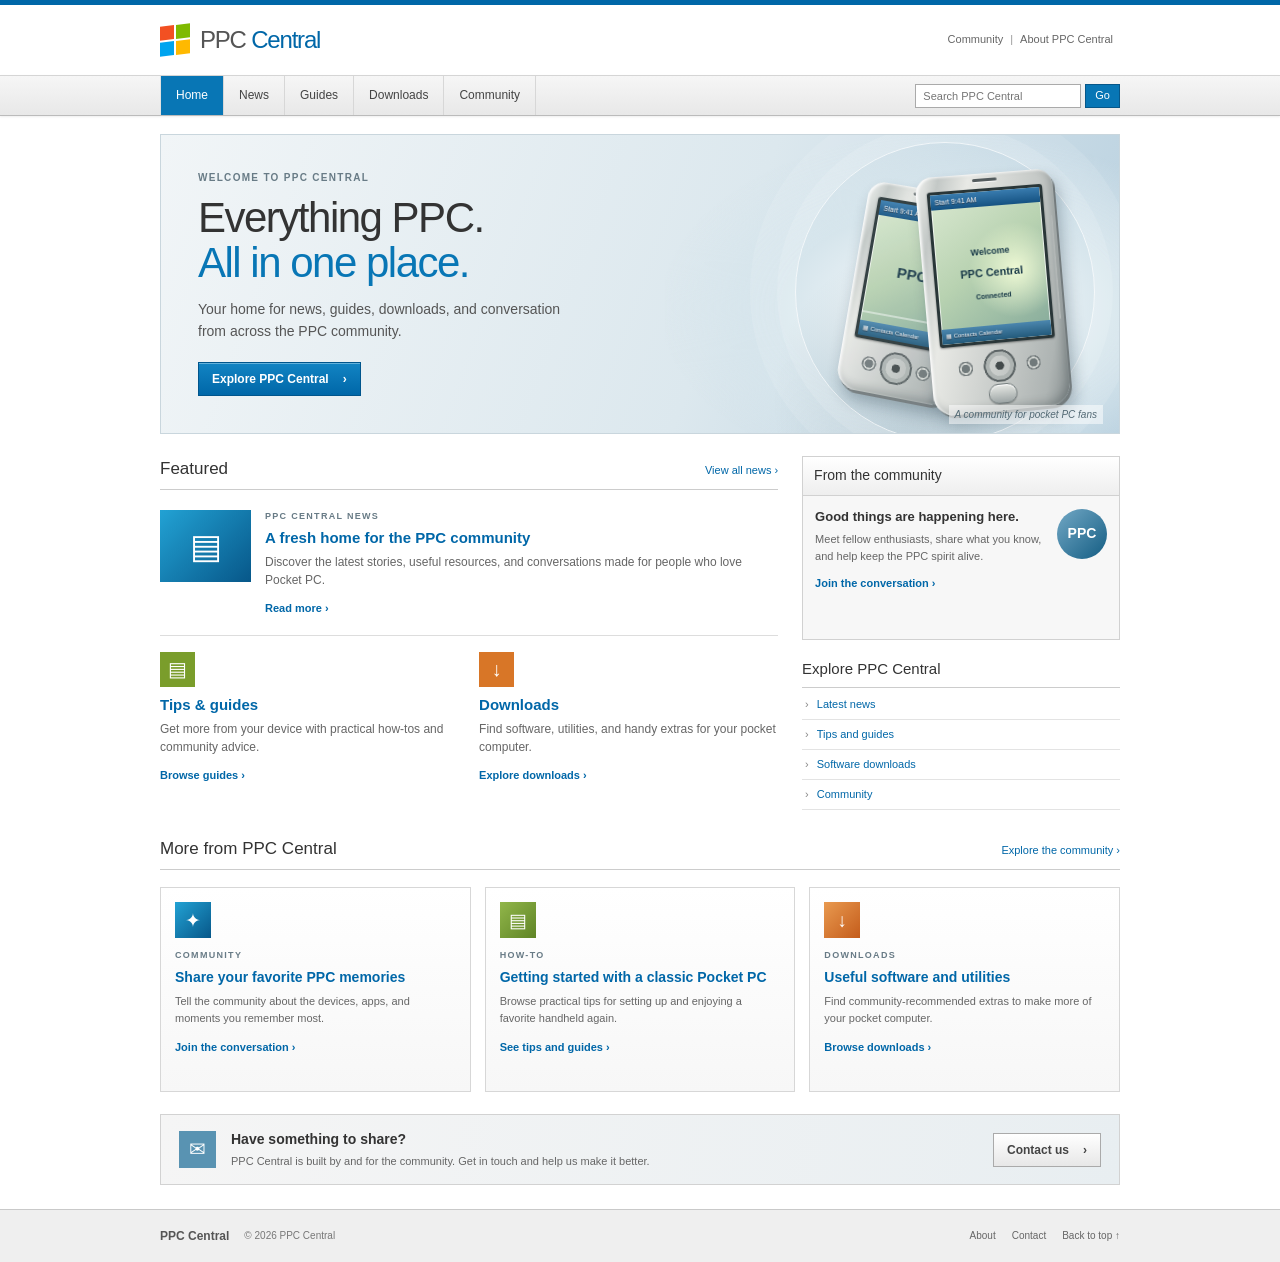
==== index.html @ 2edea398 "Add a dedicated PPC Central news page" ====
<!doctype html>
<html lang="en">
<head>
  <meta charset="utf-8">
  <meta name="viewport" content="width=device-width, initial-scale=1">
  <meta name="description" content="PPC Central — a classic web experience for the PPC community.">
  <title>PPC Central</title>
  <link rel="stylesheet" href="styles.css">
  <link rel="stylesheet" href="pocket-pc-details.css">
  <link rel="stylesheet" href="news-icon.css">
</head>
<body>
  <a class="skip-link" href="#main">Skip to content</a>
  <header class="site-header">
    <div class="utility wrap">
      <a class="brand" href="#" aria-label="PPC Central home"><span class="brand-mark" aria-hidden="true"><i></i><i></i><i></i><i></i></span><span class="brand-name">PPC <b>Central</b></span></a>
      <div class="utility-links"><a href="#community">Community</a><span>|</span><a href="#about">About PPC Central</a></div>
    </div>
    <div class="nav-band">
      <nav class="main-nav wrap" aria-label="Main navigation">
        <a class="nav-home" href="#main" aria-current="page">Home</a>
        <a href="news.html">News</a>
        <a href="#guides">Guides</a>
        <a href="#downloads">Downloads</a>
        <a href="#community">Community</a>
        <form class="search" role="search" action="#">
          <label class="visually-hidden" for="site-search">Search PPC Central</label>
          <input id="site-search" type="search" placeholder="Search PPC Central">
          <button type="submit" aria-label="Search">Go</button>
        </form>
      </nav>
    </div>
  </header>

  <main id="main" class="wrap">
    <section class="hero" aria-labelledby="hero-title">
      <div class="hero-copy">
        <p class="eyebrow">WELCOME TO PPC CENTRAL</p>
        <h1 id="hero-title">Everything PPC.<br><span>All in one place.</span></h1>
        <p class="hero-intro">Your home for news, guides, downloads, and conversation from across the PPC community.</p>
        <a class="button button-blue" href="#guides">Explore PPC Central <span aria-hidden="true">›</span></a>
      </div>
      <div class="hero-art" aria-label="Illustration of classic Pocket PC handhelds" role="img">
        <div class="sun-glow"></div><div class="device device-back"><div class="device-screen">PPC</div><div class="device-keys"></div></div><div class="device device-front"><div class="device-screen screen-front"><span>Welcome</span><b>PPC Central</b><small>Connected</small></div><div class="device-button"></div><div class="device-keys"></div></div>
        <span class="art-caption">A community for pocket PC fans</span>
      </div>
    </section>

    <div class="content-grid">
      <section class="primary-column" aria-label="Featured content">
        <div class="section-heading"><h2>Featured</h2><a href="news.html">View all news <span aria-hidden="true">›</span></a></div>
        <article class="feature-card" id="news">
          <div class="feature-icon icon-blue" aria-hidden="true"><span>✦</span></div>
          <div><p class="card-kicker">PPC CENTRAL NEWS</p><h3><a href="news.html">A fresh home for the PPC community</a></h3><p>Discover the latest stories, useful resources, and conversations made for people who love Pocket PC.</p><a class="text-link" href="news.html">Read more <span aria-hidden="true">›</span></a></div>
        </article>
        <div class="tile-row">
          <article class="small-card" id="guides"><div class="tile-icon tile-green" aria-hidden="true">▤</div><h3><a href="#guides">Tips &amp; guides</a></h3><p>Get more from your device with practical how-tos and community advice.</p><a class="text-link" href="#guides">Browse guides ›</a></article>
          <article class="small-card" id="downloads"><div class="tile-icon tile-orange" aria-hidden="true">↓</div><h3><a href="#downloads">Downloads</a></h3><p>Find software, utilities, and handy extras for your pocket computer.</p><a class="text-link" href="#downloads">Explore downloads ›</a></article>
        </div>
      </section>

      <aside class="side-column" aria-label="Community highlights">
        <section class="side-panel" id="community"><h2>From the community</h2><div class="side-panel-body"><div class="community-badge" aria-hidden="true">PPC</div><h3>Good things are happening here.</h3><p>Meet fellow enthusiasts, share what you know, and help keep the PPC spirit alive.</p><a class="text-link" href="#community">Join the conversation ›</a></div></section>
        <section class="quick-links"><h2>Explore PPC Central</h2><ul><li><a href="news.html">Latest news</a></li><li><a href="#guides">Tips and guides</a></li><li><a href="#downloads">Software downloads</a></li><li><a href="#community">Community</a></li></ul></section>
      </aside>
    </div>

    <section class="latest-section" aria-labelledby="latest-title">
      <div class="section-heading"><h2 id="latest-title">More from PPC Central</h2><a href="#community">Explore the community <span aria-hidden="true">›</span></a></div>
      <div class="latest-grid">
        <article class="latest-card"><div class="latest-icon latest-blue" aria-hidden="true">✦</div><p class="card-kicker">COMMUNITY</p><h3><a href="#community">Share your favorite PPC memories</a></h3><p>Tell the community about the devices, apps, and moments you remember most.</p><a class="text-link" href="#community">Join the conversation ›</a></article>
        <article class="latest-card"><div class="latest-icon latest-green" aria-hidden="true">▤</div><p class="card-kicker">HOW-TO</p><h3><a href="#guides">Getting started with a classic Pocket PC</a></h3><p>Browse practical tips for setting up and enjoying a favorite handheld again.</p><a class="text-link" href="#guides">See tips and guides ›</a></article>
        <article class="latest-card"><div class="latest-icon latest-orange" aria-hidden="true">↓</div><p class="card-kicker">DOWNLOADS</p><h3><a href="#downloads">Useful software and utilities</a></h3><p>Find community-recommended extras to make more of your pocket computer.</p><a class="text-link" href="#downloads">Browse downloads ›</a></article>
      </div>
    </section>

    <section class="bottom-callout" id="about"><div class="callout-symbol" aria-hidden="true">✉</div><div><h2>Have something to share?</h2><p>PPC Central is built by and for the community. Get in touch and help us make it better.</p></div><a class="button button-light" href="mailto:hello@ppccentral.com">Contact us <span aria-hidden="true">›</span></a></section>
  </main>

  <footer class="site-footer"><div class="footer-inner wrap"><a class="footer-brand" href="#main">PPC Central</a><span>© 2026 PPC Central</span><nav aria-label="Footer"><a href="#about">About</a><a href="mailto:hello@ppccentral.com">Contact</a><a href="#main">Back to top ↑</a></nav></div></footer>
</body>
</html>
---- styles.css ----
/* PPC Central — a responsive, late-2000s-inspired homepage. */
:root {
  color-scheme: light;
  --ink: #333;
  --muted: #666;
  --blue: #0067a8;
  --deep-blue: #075789;
  --line: #d7d7d7;
  --page-width: 960px;
  font-family: Arial, Helvetica, sans-serif;
}
* { box-sizing: border-box; }
html { scroll-behavior: smooth; }
body { margin: 0; color: var(--ink); background: #fff; font-size: 13px; line-height: 1.55; }
a { color: #0067a8; text-decoration: none; }
a:hover { color: #00436f; text-decoration: underline; }
.wrap { width: min(var(--page-width), calc(100% - 36px)); margin-inline: auto; }
.visually-hidden, .skip-link:not(:focus) { position: absolute; width: 1px; height: 1px; padding: 0; margin: -1px; overflow: hidden; clip: rect(0,0,0,0); white-space: nowrap; border: 0; }
.skip-link:focus { position: fixed; z-index: 20; top: 8px; left: 8px; padding: 8px 12px; background: #fff; }
.site-header { border-top: 5px solid #0067a8; background: #fff; }
.utility { height: 70px; display: flex; align-items: center; justify-content: space-between; }
.brand { display: inline-flex; gap: 10px; align-items: center; color: #555; }
.brand:hover { text-decoration: none; }
.brand-name { font-size: 24px; letter-spacing: -1.2px; }
.brand-name b { color: #0067a8; font-weight: 400; }
.brand-mark { width: 30px; height: 30px; display: grid; grid-template-columns: repeat(2, 1fr); gap: 2px; transform: skewY(-7deg); }
.brand-mark i:nth-child(1) { background: #f25022; }.brand-mark i:nth-child(2) { background: #7fba00; }.brand-mark i:nth-child(3) { background: #00a4ef; }.brand-mark i:nth-child(4) { background: #ffb900; }
.utility-links { color: #999; font-size: 11px; }.utility-links a { color: #666; margin: 0 7px; }
.nav-band { background: linear-gradient(#f6f6f6, #e8e8e8); border-top: 1px solid #d5d5d5; border-bottom: 1px solid #bbb; box-shadow: 0 1px 2px #eee; }
.main-nav { min-height: 39px; display: flex; align-items: stretch; }
.main-nav > a { display: flex; align-items: center; padding: 0 15px; color: #444; border-right: 1px solid #d7d7d7; font-size: 12px; }
.main-nav > a:first-child { border-left: 1px solid #e1e1e1; }.main-nav > a:hover, .main-nav > .nav-home { color: #fff; background: #0876b5; text-decoration: none; }
.search { display: flex; align-items: center; gap: 4px; margin-left: auto; padding-left: 10px; }
.search input { width: 166px; height: 24px; border: 1px solid #aaa; padding: 3px 7px; font: inherit; font-size: 11px; background: #fff; }
.search button { height: 24px; padding: 0 9px; color: white; border: 1px solid #075789; background: #0876b5; font: inherit; font-size: 11px; cursor: pointer; }
.hero { min-height: 300px; margin-top: 18px; position: relative; overflow: hidden; display: grid; grid-template-columns: 1fr 0.9fr; background: linear-gradient(110deg, #f1f5f7, #dce8ee 58%, #b8d0df); border: 1px solid #c9d6dd; }
.hero-copy { z-index: 1; align-self: center; padding: 29px 0 31px 37px; max-width: 490px; }
.eyebrow, .card-kicker { color: #687b86; font-size: 10px; font-weight: bold; letter-spacing: 1.3px; margin: 0 0 9px; }
.hero h1 { margin: 0; color: #333; font-size: clamp(29px, 4vw, 42px); line-height: 1.08; letter-spacing: -1.5px; font-weight: 400; }
.hero h1 span { color: #0876b5; }
.hero-intro { max-width: 375px; margin: 14px 0 19px; color: #555; font-size: 14px; }
.button { min-height: 34px; display: inline-flex; align-items: center; justify-content: center; gap: 14px; padding: 0 13px; font-size: 12px; font-weight: bold; }
.button:hover { text-decoration: none; }.button-blue { color: white; border: 1px solid #00558c; background: linear-gradient(#1284c3, #0067a8); box-shadow: inset 0 1px #63b2db; }.button-blue:hover { color: white; background: #005b94; }
.hero-art { position: relative; min-height: 298px; overflow: hidden; background: radial-gradient(ellipse at 63% 58%, #f8fbfc 0, #d6e5ec 38%, transparent 69%); }
.sun-glow { position: absolute; width: 300px; height: 300px; right: 24px; top: 7px; border: 1px solid rgba(255,255,255,.7); border-radius: 50%; box-shadow: 0 0 0 18px rgba(255,255,255,.12), 0 0 0 45px rgba(255,255,255,.1); }
.device { position: absolute; border: 5px solid #555e62; border-radius: 17px; background: linear-gradient(120deg, #d4d7d5, #858e90); box-shadow: 7px 12px 19px rgba(32,54,67,.3), inset 1px 1px 2px #fff; }
.device-back { width: 115px; height: 205px; top: 55px; left: 42%; transform: rotate(12deg); opacity: .8; }
.device-front { width: 137px; height: 235px; top: 39px; left: 57%; transform: rotate(-8deg); }
.device-screen { position: absolute; top: 14px; left: 12px; right: 12px; height: 125px; display: grid; place-items: center; color: #fff; background: linear-gradient(145deg, #7d9a9f, #385c66); border: 4px solid #343b3c; font-size: 25px; font-weight: bold; text-shadow: 1px 2px #333; }
.screen-front { height: 145px; align-content: center; gap: 4px; color: #173847; background: linear-gradient(150deg, #e7f2eb, #9fbda8); text-shadow: none; font-size: 11px; }.screen-front b { font-size: 13px; }.screen-front small { margin-top: 13px; font-size: 9px; }
.device-keys { position: absolute; top: 151px; left: 14px; right: 14px; height: 29px; border-radius: 3px; background: repeating-linear-gradient(90deg, #555 0 13px, #aaa 13px 15px); }
.device-front .device-keys { top: 169px; }.device-button { position: absolute; bottom: 8px; left: 50%; width: 18px; height: 11px; margin-left: -9px; border-radius: 50%; background: #667072; border: 1px solid #404749; }
.art-caption { position: absolute; right: 20px; bottom: 11px; color: #60737b; font-size: 10px; font-style: italic; }
.content-grid { display: grid; grid-template-columns: minmax(0, 1.75fr) minmax(230px, .9fr); gap: 24px; padding: 22px 0 24px; }
.section-heading { display: flex; align-items: baseline; justify-content: space-between; border-bottom: 1px solid #ccc; margin-bottom: 3px; }
.section-heading h2, .side-panel h2, .quick-links h2 { margin: 0; padding: 0 0 7px; font-size: 17px; font-weight: 400; color: #333; }.section-heading > a { font-size: 11px; }
.feature-card { display: grid; grid-template-columns: 91px 1fr; gap: 14px; padding: 17px 0; border-bottom: 1px solid #ddd; }
.feature-icon { height: 72px; display: grid; place-items: center; font-size: 34px; color: white; }.icon-blue { background: linear-gradient(135deg, #22a2d4, #075789); }
.feature-card h3, .small-card h3, .side-panel h3 { margin: 0 0 5px; font-size: 15px; line-height: 1.3; }.feature-card p:not(.card-kicker), .small-card p, .side-panel p { margin: 5px 0 8px; color: #666; font-size: 12px; }.feature-card .card-kicker { margin-bottom: 4px; font-size: 9px; }.text-link { font-size: 11px; font-weight: bold; }
.tile-row { display: grid; grid-template-columns: 1fr 1fr; gap: 20px; padding-top: 16px; }
.small-card { min-height: 150px; }.tile-icon { width: 35px; height: 35px; margin-bottom: 8px; display: grid; place-items: center; color: #fff; font-size: 20px; }.tile-green { background: #7a9d2b; }.tile-orange { background: #d87627; }
.side-panel { border: 1px solid #d1d1d1; background: #f7f7f7; }.side-panel h2 { padding: 8px 11px; border-bottom: 1px solid #d1d1d1; background: linear-gradient(#fff, #eee); font-size: 14px; }.side-panel-body { min-height: 143px; padding: 13px 12px 14px; }.community-badge { float: right; width: 50px; height: 50px; display: grid; place-items: center; margin: 0 0 8px 10px; color: white; background: linear-gradient(135deg, #72a8c5, #145d83); font-size: 14px; font-weight: bold; border-radius: 50%; }.side-panel h3 { font-size: 13px; }.side-panel p { font-size: 11px; }
.quick-links { margin-top: 17px; }.quick-links h2 { border-bottom: 1px solid #ccc; font-size: 15px; }.quick-links ul { list-style: none; margin: 0; padding: 2px 0; }.quick-links li { border-bottom: 1px solid #e3e3e3; }.quick-links a { display: block; padding: 6px 3px; font-size: 11px; }.quick-links li a::before { content: "›"; margin-right: 8px; color: #888; }
.latest-section { margin: 0 0 22px; }
.latest-grid { display: grid; grid-template-columns: repeat(3, minmax(0, 1fr)); gap: 14px; padding-top: 14px; }
.latest-card { min-height: 205px; padding: 14px; border: 1px solid #d7d7d7; background: linear-gradient(#fff, #f7f7f7); }
.latest-icon { width: 36px; height: 36px; display: grid; place-items: center; margin-bottom: 11px; color: #fff; font-size: 19px; }
.latest-blue { background: linear-gradient(135deg, #22a2d4, #075789); }
.latest-green { background: linear-gradient(135deg, #91b64a, #5f8426); }
.latest-orange { background: linear-gradient(135deg, #e99a50, #c45c1b); }
.latest-card .card-kicker { margin-bottom: 5px; font-size: 9px; }
.latest-card h3 { margin: 0 0 6px; font-size: 14px; line-height: 1.35; }
.latest-card p:not(.card-kicker) { margin: 0 0 10px; color: #666; font-size: 11px; }
.bottom-callout { display: flex; align-items: center; gap: 15px; padding: 14px 18px; margin-bottom: 24px; border: 1px solid #d2d2d2; background: linear-gradient(100deg, #f5f5f5, #e8eef1); }.callout-symbol { width: 37px; height: 37px; display: grid; place-items: center; flex: 0 0 auto; color: white; background: #5993b2; font-size: 20px; }.bottom-callout h2 { margin: 0 0 2px; font-size: 14px; }.bottom-callout p { margin: 0; color: #666; font-size: 11px; }.button-light { margin-left: auto; flex: 0 0 auto; color: #444; border: 1px solid #aaa; background: linear-gradient(#fff, #e7e7e7); }.button-light:hover { color: #222; background: #fff; }
.site-footer { border-top: 1px solid #c9c9c9; background: #efefef; color: #777; font-size: 10px; }.footer-inner { min-height: 52px; display: flex; align-items: center; gap: 15px; }.footer-brand { color: #555; font-size: 12px; font-weight: bold; }.footer-inner nav { display: flex; gap: 16px; margin-left: auto; }.footer-inner nav a { color: #666; }
@media (max-width: 700px) {
  .utility { height: 60px; }.main-nav { flex-wrap: wrap; }.main-nav > a { min-height: 39px; padding-inline: 12px; }.search { min-height: 39px; flex: 1 1 100%; padding: 5px 0; border-top: 1px solid #ddd; }.search input { flex: 1; width: auto; }
  .hero { grid-template-columns: 1fr; }.hero-copy { padding: 28px 25px 22px; }.hero-art { min-height: 185px; }.device-back { top: 1px; left: 38%; transform: scale(.78) rotate(12deg); transform-origin: top left; }.device-front { top: -5px; left: 57%; transform: scale(.78) rotate(-8deg); transform-origin: top left; }.sun-glow { top: -70px; }
  .content-grid { grid-template-columns: 1fr; gap: 20px; }.side-column { display: grid; grid-template-columns: 1fr 1fr; gap: 18px; align-items: start; }.quick-links { margin-top: 0; }
  .latest-grid { grid-template-columns: 1fr 1fr; }
}
@media (max-width: 480px) {
  .wrap { width: min(100% - 24px, var(--page-width)); }.utility-links { display: none; }.main-nav > a { flex: 1; justify-content: center; padding-inline: 5px; font-size: 11px; }.hero { margin-top: 12px; }.hero h1 { font-size: 34px; }.tile-row, .side-column, .latest-grid { grid-template-columns: 1fr; }.small-card { min-height: 0; padding-bottom: 12px; border-bottom: 1px solid #ddd; }.bottom-callout { align-items: flex-start; flex-wrap: wrap; }.bottom-callout > div:nth-child(2) { flex: 1; }.button-light { margin-left: 52px; }.footer-inner { padding: 12px 0; flex-wrap: wrap; }.footer-inner nav { width: 100%; margin-left: 0; }
}
@media (prefers-reduced-motion: reduce) { html { scroll-behavior: auto; } }
<link rel="stylesheet" href="news-icon.css">
---- pocket-pc-details.css ----
/* Additional Pocket PC hardware details for the hero illustration. */
.hero-art {
  perspective: 900px;
  background:
    radial-gradient(ellipse at 58% 88%, rgba(80, 105, 117, .2), transparent 42%),
    radial-gradient(ellipse at 63% 58%, #fbfdfe 0, #d6e5ec 42%, transparent 72%);
}

/* Give the devices the rounded, molded shells of early PDA hardware. */
.device {
  border: 0;
  border-radius: 17px 17px 21px 21px;
  background: linear-gradient(105deg, #f3f4f1 0%, #c3c8c6 12%, #e8e9e5 27%, #aeb4b3 86%, #858d8e 100%);
  box-shadow:
    2px 3px 0 #737b7d,
    5px 10px 15px rgba(32, 54, 67, .32),
    inset 2px 1px 3px rgba(255,255,255,.95),
    inset -3px -4px 8px rgba(51,60,63,.28);
  transform-style: preserve-3d;
}

/* Top speaker slot and side stylus channel. */
.device::before {
  content: "";
  position: absolute;
  z-index: 3;
  top: 5px;
  left: 50%;
  width: 25px;
  height: 3px;
  transform: translateX(-50%);
  border-radius: 4px;
  background: #535b5d;
  box-shadow: 0 1px 1px rgba(255,255,255,.8);
}
.device::after {
  content: "";
  position: absolute;
  z-index: 3;
  top: 47px;
  right: 3px;
  width: 2px;
  height: 105px;
  border-radius: 2px;
  background: linear-gradient(90deg, #727a7b, #eef0ed, #777f80);
}

.device-back {
  width: 116px;
  height: 211px;
  top: 53px;
  left: 41%;
  transform: rotateY(-7deg) rotate(10deg);
  opacity: .94;
}

.device-front {
  width: 139px;
  height: 238px;
  top: 38px;
  left: 57%;
  transform: rotateY(5deg) rotate(-5deg);
}

.device-screen {
  top: 15px;
  left: 11px;
  right: 11px;
  height: 143px;
  overflow: hidden;
  display: flex;
  flex-direction: column;
  align-items: center;
  justify-content: center;
  gap: 5px;
  border: 3px solid #293638;
  border-radius: 3px;
  color: #173847;
  background:
    linear-gradient(180deg, transparent 0 82%, rgba(255,255,255,.45) 82% 83%, transparent 83%),
    linear-gradient(145deg, #d9e8d0 0%, #b8d2b1 46%, #84a99a 100%);
  box-shadow: inset 0 0 0 1px rgba(255,255,255,.7), 0 1px 2px rgba(0,0,0,.4);
  text-shadow: none;
  font-size: 15px;
}

/* Windows Mobile-era status and task bars give the screens a recognizable UI. */
.device-screen::before {
  content: "Start     9:41 AM";
  position: absolute;
  z-index: 1;
  top: 0;
  left: 0;
  right: 0;
  height: 15px;
  padding: 0 4px;
  color: #fff;
  background: linear-gradient(#397caf, #155282);
  font: 7px/15px Arial, sans-serif;
  text-align: left;
  text-shadow: 0 1px #234;
}
.device-screen::after {
  content: "▦   Contacts   Calendar";
  position: absolute;
  z-index: 1;
  left: 0;
  right: 0;
  bottom: 0;
  height: 15px;
  padding-left: 4px;
  color: #fff;
  background: linear-gradient(#4b86ae, #235a7b);
  font: 6px/15px Arial, sans-serif;
  text-align: left;
  text-shadow: 0 1px #234;
}

.screen-front {
  height: 155px;
  padding-top: 16px;
  font-size: 9px;
  background:
    radial-gradient(ellipse at 72% 54%, rgba(246,255,217,.9), transparent 42%),
    linear-gradient(145deg, #d9e8d0 0%, #b8d2b1 46%, #84a99a 100%);
}
.screen-front b { font-size: 11px; }
.screen-front small { margin-top: 5px; font-size: 7px; }

/* A circular navigation pad and four physical shortcut buttons replace the fake keyboard. */
.device-keys {
  top: 163px;
  left: 12px;
  right: 12px;
  height: 38px;
  border-radius: 0;
  background:
    radial-gradient(circle at 50% 50%, #434a4b 0 4px, transparent 4.5px),
    radial-gradient(circle at 50% 50%, transparent 0 10px, #aeb4b2 10.5px 14px, #5c6465 14.5px 16px, transparent 16.5px),
    radial-gradient(circle at 20% 50%, #717a7b 0 4px, #d7dad6 4.5px 5.5px, #737b7c 6px 7px, transparent 7.5px),
    radial-gradient(circle at 80% 50%, #717a7b 0 4px, #d7dad6 4.5px 5.5px, #737b7c 6px 7px, transparent 7.5px);
}
.device-front .device-keys { top: 174px; }
.device-button {
  bottom: 7px;
  width: 29px;
  height: 20px;
  margin-left: -14px;
  border-radius: 11px;
  background: linear-gradient(#e7e9e5, #9da5a5);
  border: 1px solid #717a7b;
  box-shadow: inset 0 1px 1px #fff, 0 1px 1px rgba(0,0,0,.25);
}

.art-caption {
  right: 16px;
  bottom: 9px;
  padding: 2px 6px;
  color: #526974;
  background: rgba(255,255,255,.52);
}

@media (max-width: 700px) {
  .device-back { transform: scale(.78) rotateY(-7deg) rotate(10deg); }
  .device-front { transform: scale(.78) rotateY(5deg) rotate(-5deg); }
}
---- news-icon.css ----
/* Use a newspaper glyph for the feature/news icon instead of a sparkle. */
.feature-card .feature-icon span {
  display: none;
}

.feature-card .feature-icon::after {
  content: "▤";
  color: #fff;
  font-size: 34px;
  line-height: 1;
}
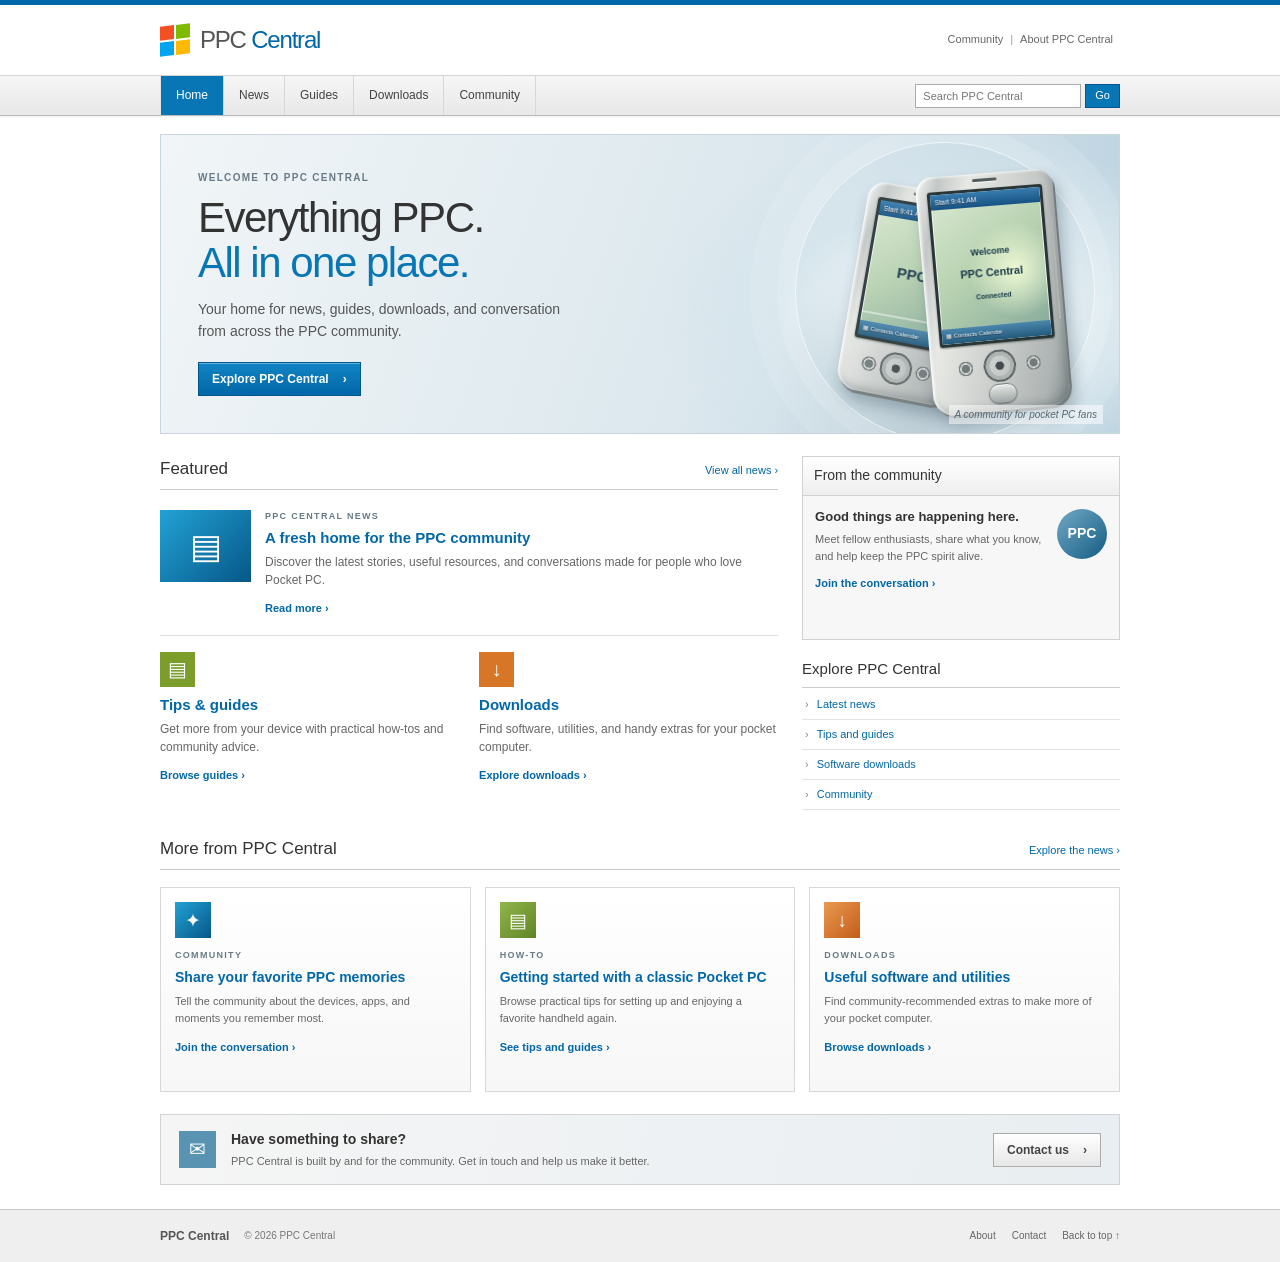
==== commit 3bbbdf44: "Add classic guides page and JSON-based news publishing workflow" ====
--- a/index.html
+++ b/index.html
@@ -13,14 +13,14 @@
   <a class="skip-link" href="#main">Skip to content</a>
   <header class="site-header">
     <div class="utility wrap">
-      <a class="brand" href="#" aria-label="PPC Central home"><span class="brand-mark" aria-hidden="true"><i></i><i></i><i></i><i></i></span><span class="brand-name">PPC <b>Central</b></span></a>
+      <a class="brand" href="index.html" aria-label="PPC Central home"><span class="brand-mark" aria-hidden="true"><i></i><i></i><i></i><i></i></span><span class="brand-name">PPC <b>Central</b></span></a>
       <div class="utility-links"><a href="#community">Community</a><span>|</span><a href="#about">About PPC Central</a></div>
     </div>
     <div class="nav-band">
       <nav class="main-nav wrap" aria-label="Main navigation">
-        <a class="nav-home" href="#main" aria-current="page">Home</a>
+        <a class="nav-home" href="index.html" aria-current="page">Home</a>
         <a href="news.html">News</a>
-        <a href="#guides">Guides</a>
+        <a href="guides.html">Guides</a>
         <a href="#downloads">Downloads</a>
         <a href="#community">Community</a>
         <form class="search" role="search" action="#">
@@ -38,7 +38,7 @@
         <p class="eyebrow">WELCOME TO PPC CENTRAL</p>
         <h1 id="hero-title">Everything PPC.<br><span>All in one place.</span></h1>
         <p class="hero-intro">Your home for news, guides, downloads, and conversation from across the PPC community.</p>
-        <a class="button button-blue" href="#guides">Explore PPC Central <span aria-hidden="true">›</span></a>
+        <a class="button button-blue" href="guides.html">Explore PPC Central <span aria-hidden="true">›</span></a>
       </div>
       <div class="hero-art" aria-label="Illustration of classic Pocket PC handhelds" role="img">
         <div class="sun-glow"></div><div class="device device-back"><div class="device-screen">PPC</div><div class="device-keys"></div></div><div class="device device-front"><div class="device-screen screen-front"><span>Welcome</span><b>PPC Central</b><small>Connected</small></div><div class="device-button"></div><div class="device-keys"></div></div>
@@ -54,22 +54,22 @@
           <div><p class="card-kicker">PPC CENTRAL NEWS</p><h3><a href="news.html">A fresh home for the PPC community</a></h3><p>Discover the latest stories, useful resources, and conversations made for people who love Pocket PC.</p><a class="text-link" href="news.html">Read more <span aria-hidden="true">›</span></a></div>
         </article>
         <div class="tile-row">
-          <article class="small-card" id="guides"><div class="tile-icon tile-green" aria-hidden="true">▤</div><h3><a href="#guides">Tips &amp; guides</a></h3><p>Get more from your device with practical how-tos and community advice.</p><a class="text-link" href="#guides">Browse guides ›</a></article>
+          <article class="small-card" id="guides"><div class="tile-icon tile-green" aria-hidden="true">▤</div><h3><a href="guides.html">Tips &amp; guides</a></h3><p>Get more from your device with practical how-tos and community advice.</p><a class="text-link" href="guides.html">Browse guides ›</a></article>
           <article class="small-card" id="downloads"><div class="tile-icon tile-orange" aria-hidden="true">↓</div><h3><a href="#downloads">Downloads</a></h3><p>Find software, utilities, and handy extras for your pocket computer.</p><a class="text-link" href="#downloads">Explore downloads ›</a></article>
         </div>
       </section>
 
       <aside class="side-column" aria-label="Community highlights">
-        <section class="side-panel" id="community"><h2>From the community</h2><div class="side-panel-body"><div class="community-badge" aria-hidden="true">PPC</div><h3>Good things are happening here.</h3><p>Meet fellow enthusiasts, share what you know, and help keep the PPC spirit alive.</p><a class="text-link" href="#community">Join the conversation ›</a></div></section>
-        <section class="quick-links"><h2>Explore PPC Central</h2><ul><li><a href="news.html">Latest news</a></li><li><a href="#guides">Tips and guides</a></li><li><a href="#downloads">Software downloads</a></li><li><a href="#community">Community</a></li></ul></section>
+        <section class="side-panel" id="community"><h2>From the community</h2><div class="side-panel-body"><div class="community-badge" aria-hidden="true">PPC</div><h3>Good things are happening here.</h3><p>Meet fellow enthusiasts, share what you know, and help keep the PPC spirit alive.</p><a class="text-link" href="news.html#community">Join the conversation ›</a></div></section>
+        <section class="quick-links"><h2>Explore PPC Central</h2><ul><li><a href="news.html">Latest news</a></li><li><a href="guides.html">Tips and guides</a></li><li><a href="#downloads">Software downloads</a></li><li><a href="news.html#community">Community</a></li></ul></section>
       </aside>
     </div>
 
     <section class="latest-section" aria-labelledby="latest-title">
-      <div class="section-heading"><h2 id="latest-title">More from PPC Central</h2><a href="#community">Explore the community <span aria-hidden="true">›</span></a></div>
+      <div class="section-heading"><h2 id="latest-title">More from PPC Central</h2><a href="news.html">Explore the news <span aria-hidden="true">›</span></a></div>
       <div class="latest-grid">
-        <article class="latest-card"><div class="latest-icon latest-blue" aria-hidden="true">✦</div><p class="card-kicker">COMMUNITY</p><h3><a href="#community">Share your favorite PPC memories</a></h3><p>Tell the community about the devices, apps, and moments you remember most.</p><a class="text-link" href="#community">Join the conversation ›</a></article>
-        <article class="latest-card"><div class="latest-icon latest-green" aria-hidden="true">▤</div><p class="card-kicker">HOW-TO</p><h3><a href="#guides">Getting started with a classic Pocket PC</a></h3><p>Browse practical tips for setting up and enjoying a favorite handheld again.</p><a class="text-link" href="#guides">See tips and guides ›</a></article>
+        <article class="latest-card"><div class="latest-icon latest-blue" aria-hidden="true">✦</div><p class="card-kicker">COMMUNITY</p><h3><a href="news.html#community">Share your favorite PPC memories</a></h3><p>Tell the community about the devices, apps, and moments you remember most.</p><a class="text-link" href="news.html#community">Join the conversation ›</a></article>
+        <article class="latest-card"><div class="latest-icon latest-green" aria-hidden="true">▤</div><p class="card-kicker">HOW-TO</p><h3><a href="guides.html">Getting started with a classic Pocket PC</a></h3><p>Browse practical tips for setting up and enjoying a favorite handheld again.</p><a class="text-link" href="guides.html">See tips and guides ›</a></article>
         <article class="latest-card"><div class="latest-icon latest-orange" aria-hidden="true">↓</div><p class="card-kicker">DOWNLOADS</p><h3><a href="#downloads">Useful software and utilities</a></h3><p>Find community-recommended extras to make more of your pocket computer.</p><a class="text-link" href="#downloads">Browse downloads ›</a></article>
       </div>
     </section>
@@ -77,6 +77,6 @@
     <section class="bottom-callout" id="about"><div class="callout-symbol" aria-hidden="true">✉</div><div><h2>Have something to share?</h2><p>PPC Central is built by and for the community. Get in touch and help us make it better.</p></div><a class="button button-light" href="mailto:hello@ppccentral.com">Contact us <span aria-hidden="true">›</span></a></section>
   </main>
 
-  <footer class="site-footer"><div class="footer-inner wrap"><a class="footer-brand" href="#main">PPC Central</a><span>© 2026 PPC Central</span><nav aria-label="Footer"><a href="#about">About</a><a href="mailto:hello@ppccentral.com">Contact</a><a href="#main">Back to top ↑</a></nav></div></footer>
+  <footer class="site-footer"><div class="footer-inner wrap"><a class="footer-brand" href="index.html">PPC Central</a><span>© 2026 PPC Central</span><nav aria-label="Footer"><a href="#about">About</a><a href="mailto:hello@ppccentral.com">Contact</a><a href="#main">Back to top ↑</a></nav></div></footer>
 </body>
 </html>
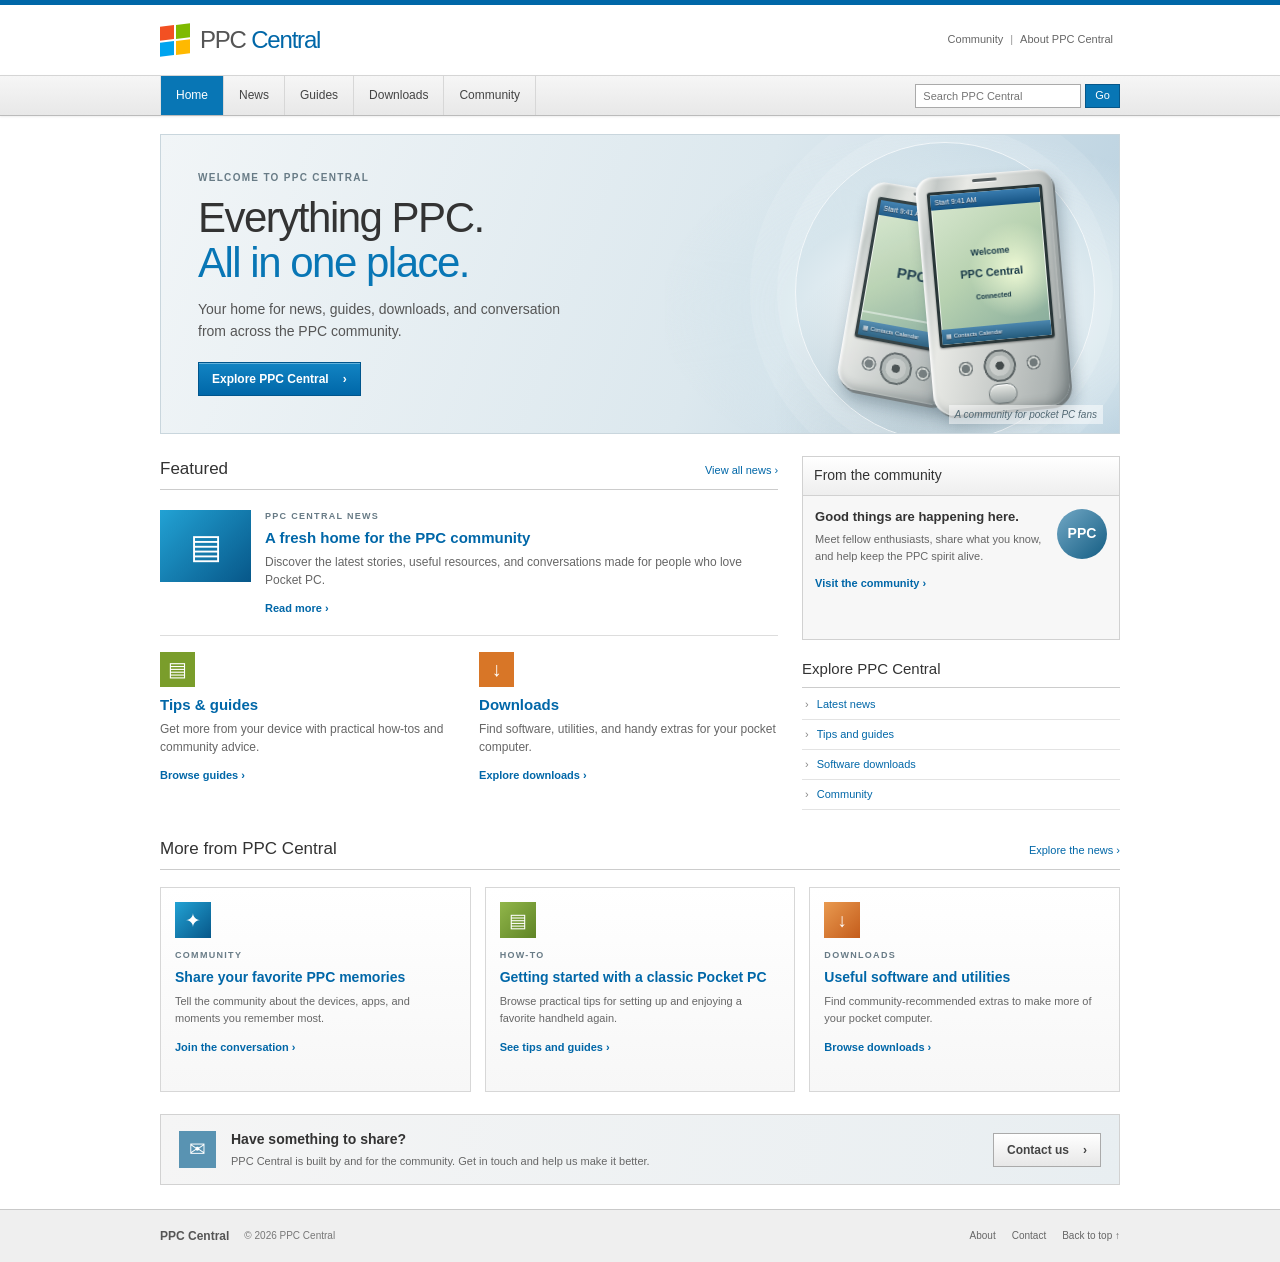
==== commit 14df2f20: "Add PPC Central community page and homepage links" ====
--- a/index.html
+++ b/index.html
@@ -14,15 +14,15 @@
   <header class="site-header">
     <div class="utility wrap">
       <a class="brand" href="index.html" aria-label="PPC Central home"><span class="brand-mark" aria-hidden="true"><i></i><i></i><i></i><i></i></span><span class="brand-name">PPC <b>Central</b></span></a>
-      <div class="utility-links"><a href="#community">Community</a><span>|</span><a href="#about">About PPC Central</a></div>
+      <div class="utility-links"><a href="community.html">Community</a><span>|</span><a href="#about">About PPC Central</a></div>
     </div>
     <div class="nav-band">
       <nav class="main-nav wrap" aria-label="Main navigation">
         <a class="nav-home" href="index.html" aria-current="page">Home</a>
         <a href="news.html">News</a>
         <a href="guides.html">Guides</a>
-        <a href="#downloads">Downloads</a>
-        <a href="#community">Community</a>
+        <a href="downloads.html">Downloads</a>
+        <a href="community.html">Community</a>
         <form class="search" role="search" action="#">
           <label class="visually-hidden" for="site-search">Search PPC Central</label>
           <input id="site-search" type="search" placeholder="Search PPC Central">
@@ -54,23 +54,23 @@
           <div><p class="card-kicker">PPC CENTRAL NEWS</p><h3><a href="news.html">A fresh home for the PPC community</a></h3><p>Discover the latest stories, useful resources, and conversations made for people who love Pocket PC.</p><a class="text-link" href="news.html">Read more <span aria-hidden="true">›</span></a></div>
         </article>
         <div class="tile-row">
-          <article class="small-card" id="guides"><div class="tile-icon tile-green" aria-hidden="true">▤</div><h3><a href="guides.html">Tips &amp; guides</a></h3><p>Get more from your device with practical how-tos and community advice.</p><a class="text-link" href="guides.html">Browse guides ›</a></article>
-          <article class="small-card" id="downloads"><div class="tile-icon tile-orange" aria-hidden="true">↓</div><h3><a href="#downloads">Downloads</a></h3><p>Find software, utilities, and handy extras for your pocket computer.</p><a class="text-link" href="#downloads">Explore downloads ›</a></article>
+          <article class="small-card" id="guides-card"><div class="tile-icon tile-green" aria-hidden="true">▤</div><h3><a href="guides.html">Tips &amp; guides</a></h3><p>Get more from your device with practical how-tos and community advice.</p><a class="text-link" href="guides.html">Browse guides ›</a></article>
+          <article class="small-card" id="downloads-card"><div class="tile-icon tile-orange" aria-hidden="true">↓</div><h3><a href="downloads.html">Downloads</a></h3><p>Find software, utilities, and handy extras for your pocket computer.</p><a class="text-link" href="downloads.html">Explore downloads ›</a></article>
         </div>
       </section>
 
       <aside class="side-column" aria-label="Community highlights">
-        <section class="side-panel" id="community"><h2>From the community</h2><div class="side-panel-body"><div class="community-badge" aria-hidden="true">PPC</div><h3>Good things are happening here.</h3><p>Meet fellow enthusiasts, share what you know, and help keep the PPC spirit alive.</p><a class="text-link" href="news.html#community">Join the conversation ›</a></div></section>
-        <section class="quick-links"><h2>Explore PPC Central</h2><ul><li><a href="news.html">Latest news</a></li><li><a href="guides.html">Tips and guides</a></li><li><a href="#downloads">Software downloads</a></li><li><a href="news.html#community">Community</a></li></ul></section>
+        <section class="side-panel" id="community"><h2>From the community</h2><div class="side-panel-body"><div class="community-badge" aria-hidden="true">PPC</div><h3>Good things are happening here.</h3><p>Meet fellow enthusiasts, share what you know, and help keep the PPC spirit alive.</p><a class="text-link" href="community.html">Visit the community ›</a></div></section>
+        <section class="quick-links"><h2>Explore PPC Central</h2><ul><li><a href="news.html">Latest news</a></li><li><a href="guides.html">Tips and guides</a></li><li><a href="downloads.html">Software downloads</a></li><li><a href="community.html">Community</a></li></ul></section>
       </aside>
     </div>
 
     <section class="latest-section" aria-labelledby="latest-title">
       <div class="section-heading"><h2 id="latest-title">More from PPC Central</h2><a href="news.html">Explore the news <span aria-hidden="true">›</span></a></div>
       <div class="latest-grid">
-        <article class="latest-card"><div class="latest-icon latest-blue" aria-hidden="true">✦</div><p class="card-kicker">COMMUNITY</p><h3><a href="news.html#community">Share your favorite PPC memories</a></h3><p>Tell the community about the devices, apps, and moments you remember most.</p><a class="text-link" href="news.html#community">Join the conversation ›</a></article>
+        <article class="latest-card"><div class="latest-icon latest-blue" aria-hidden="true">✦</div><p class="card-kicker">COMMUNITY</p><h3><a href="community.html">Share your favorite PPC memories</a></h3><p>Tell the community about the devices, apps, and moments you remember most.</p><a class="text-link" href="community.html">Join the conversation ›</a></article>
         <article class="latest-card"><div class="latest-icon latest-green" aria-hidden="true">▤</div><p class="card-kicker">HOW-TO</p><h3><a href="guides.html">Getting started with a classic Pocket PC</a></h3><p>Browse practical tips for setting up and enjoying a favorite handheld again.</p><a class="text-link" href="guides.html">See tips and guides ›</a></article>
-        <article class="latest-card"><div class="latest-icon latest-orange" aria-hidden="true">↓</div><p class="card-kicker">DOWNLOADS</p><h3><a href="#downloads">Useful software and utilities</a></h3><p>Find community-recommended extras to make more of your pocket computer.</p><a class="text-link" href="#downloads">Browse downloads ›</a></article>
+        <article class="latest-card"><div class="latest-icon latest-orange" aria-hidden="true">↓</div><p class="card-kicker">DOWNLOADS</p><h3><a href="downloads.html">Useful software and utilities</a></h3><p>Find community-recommended extras to make more of your pocket computer.</p><a class="text-link" href="downloads.html">Browse downloads ›</a></article>
       </div>
     </section>
 
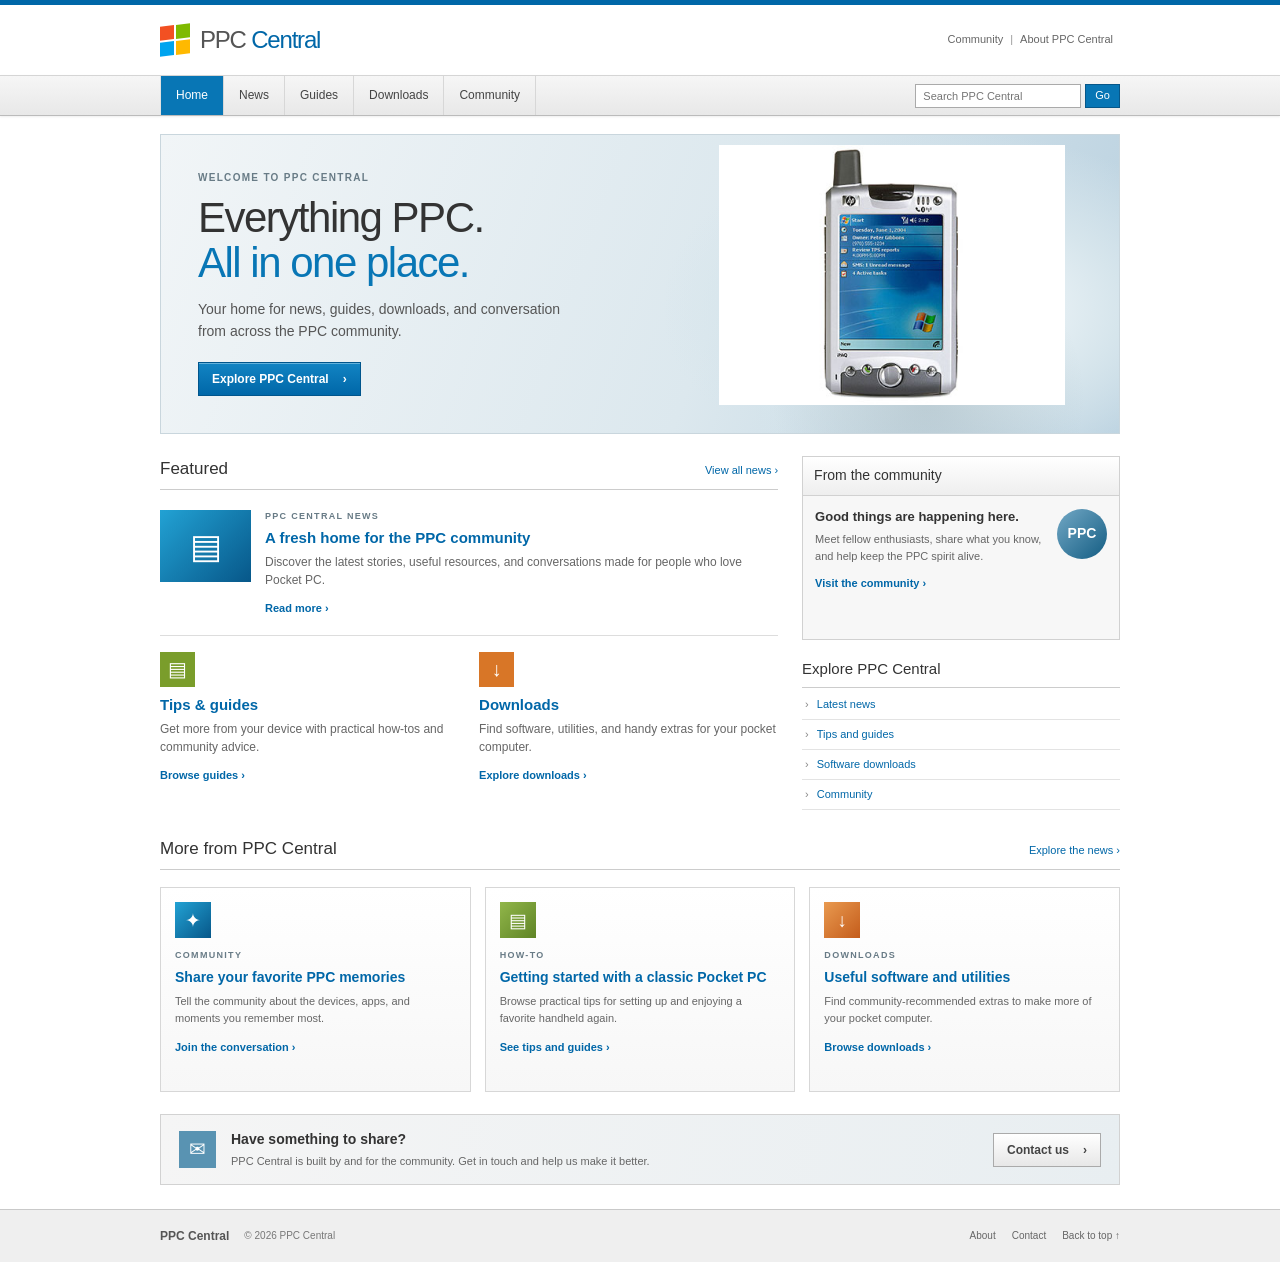
==== commit 36aca08d: "Use uploaded PPC image in homepage hero" ====
--- a/index.html
+++ b/index.html
@@ -40,9 +40,8 @@
         <p class="hero-intro">Your home for news, guides, downloads, and conversation from across the PPC community.</p>
         <a class="button button-blue" href="guides.html">Explore PPC Central <span aria-hidden="true">›</span></a>
       </div>
-      <div class="hero-art" aria-label="Illustration of classic Pocket PC handhelds" role="img">
-        <div class="sun-glow"></div><div class="device device-back"><div class="device-screen">PPC</div><div class="device-keys"></div></div><div class="device device-front"><div class="device-screen screen-front"><span>Welcome</span><b>PPC Central</b><small>Connected</small></div><div class="device-button"></div><div class="device-keys"></div></div>
-        <span class="art-caption">A community for pocket PC fans</span>
+      <div class="hero-art">
+        <img src="ppc.jpg" alt="HP iPAQ Pocket PC displaying the Windows Mobile Today screen" style="position:absolute;inset:0;width:100%;height:100%;object-fit:contain;padding:10px 24px 28px;">
       </div>
     </section>
 
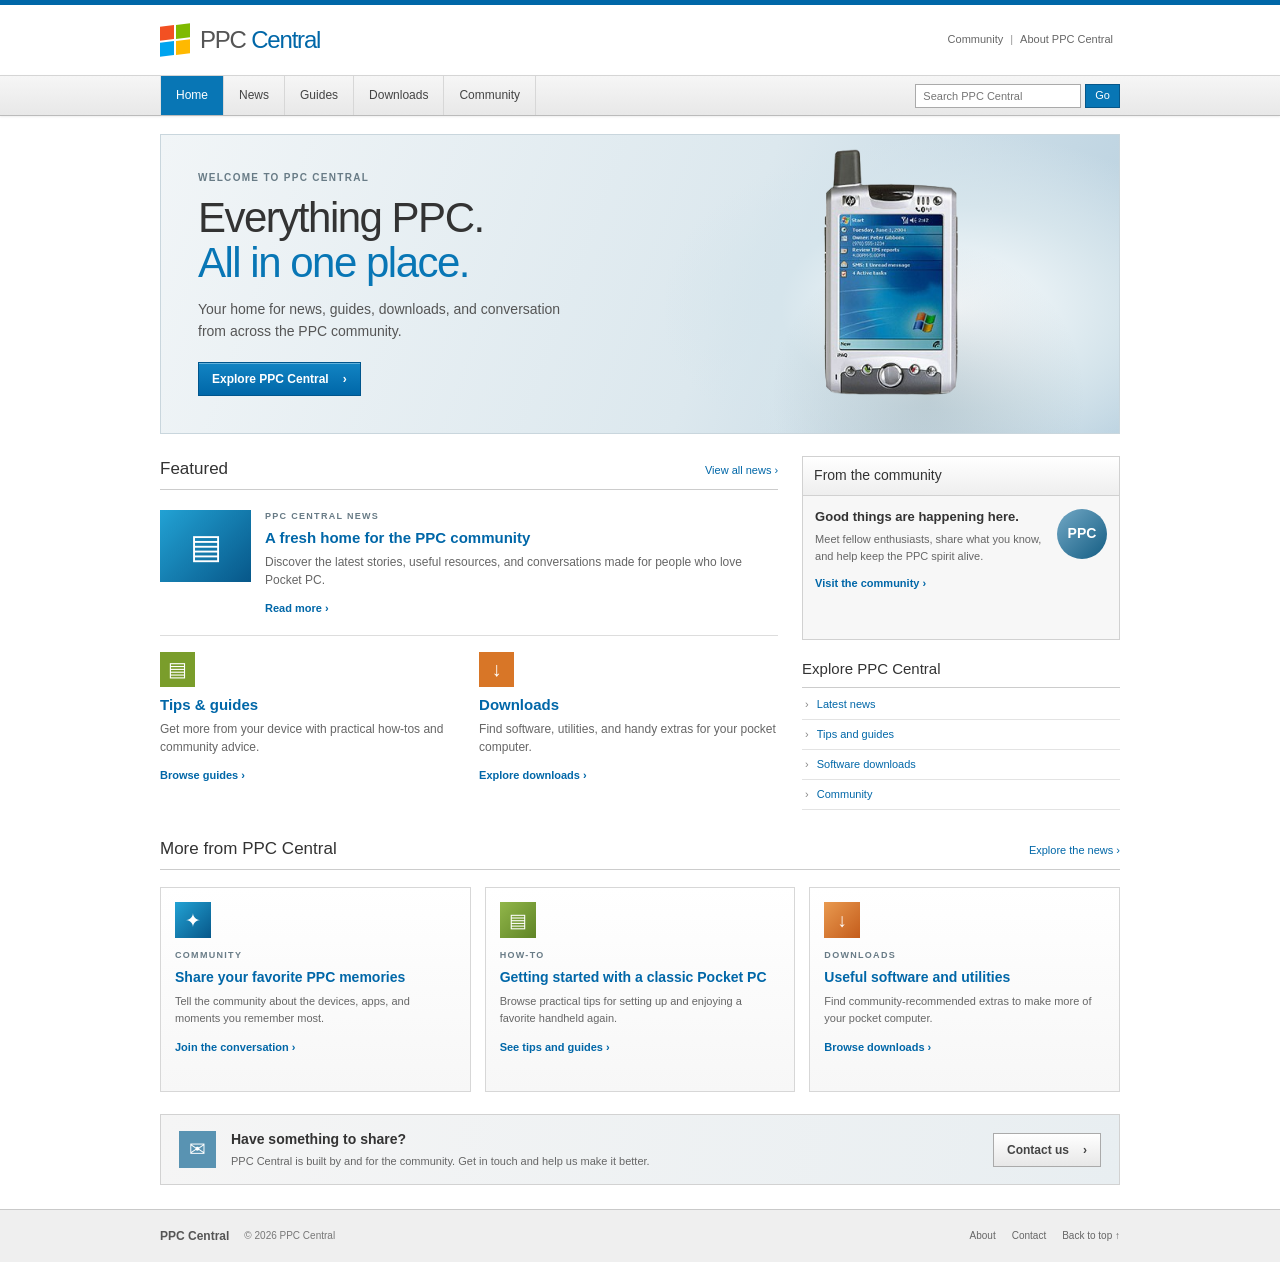
==== commit a35cf8bf: "Switch homepage hero image to ppc.png" ====
--- a/index.html
+++ b/index.html
@@ -41,7 +41,7 @@
         <a class="button button-blue" href="guides.html">Explore PPC Central <span aria-hidden="true">›</span></a>
       </div>
       <div class="hero-art">
-        <img src="ppc.jpg" alt="HP iPAQ Pocket PC displaying the Windows Mobile Today screen" style="position:absolute;inset:0;width:100%;height:100%;object-fit:contain;padding:10px 24px 28px;">
+        <img src="ppc.png" alt="HP iPAQ Pocket PC displaying the Windows Mobile Today screen" style="position:absolute;inset:0;width:100%;height:100%;object-fit:contain;padding:10px 24px 28px;">
       </div>
     </section>
 
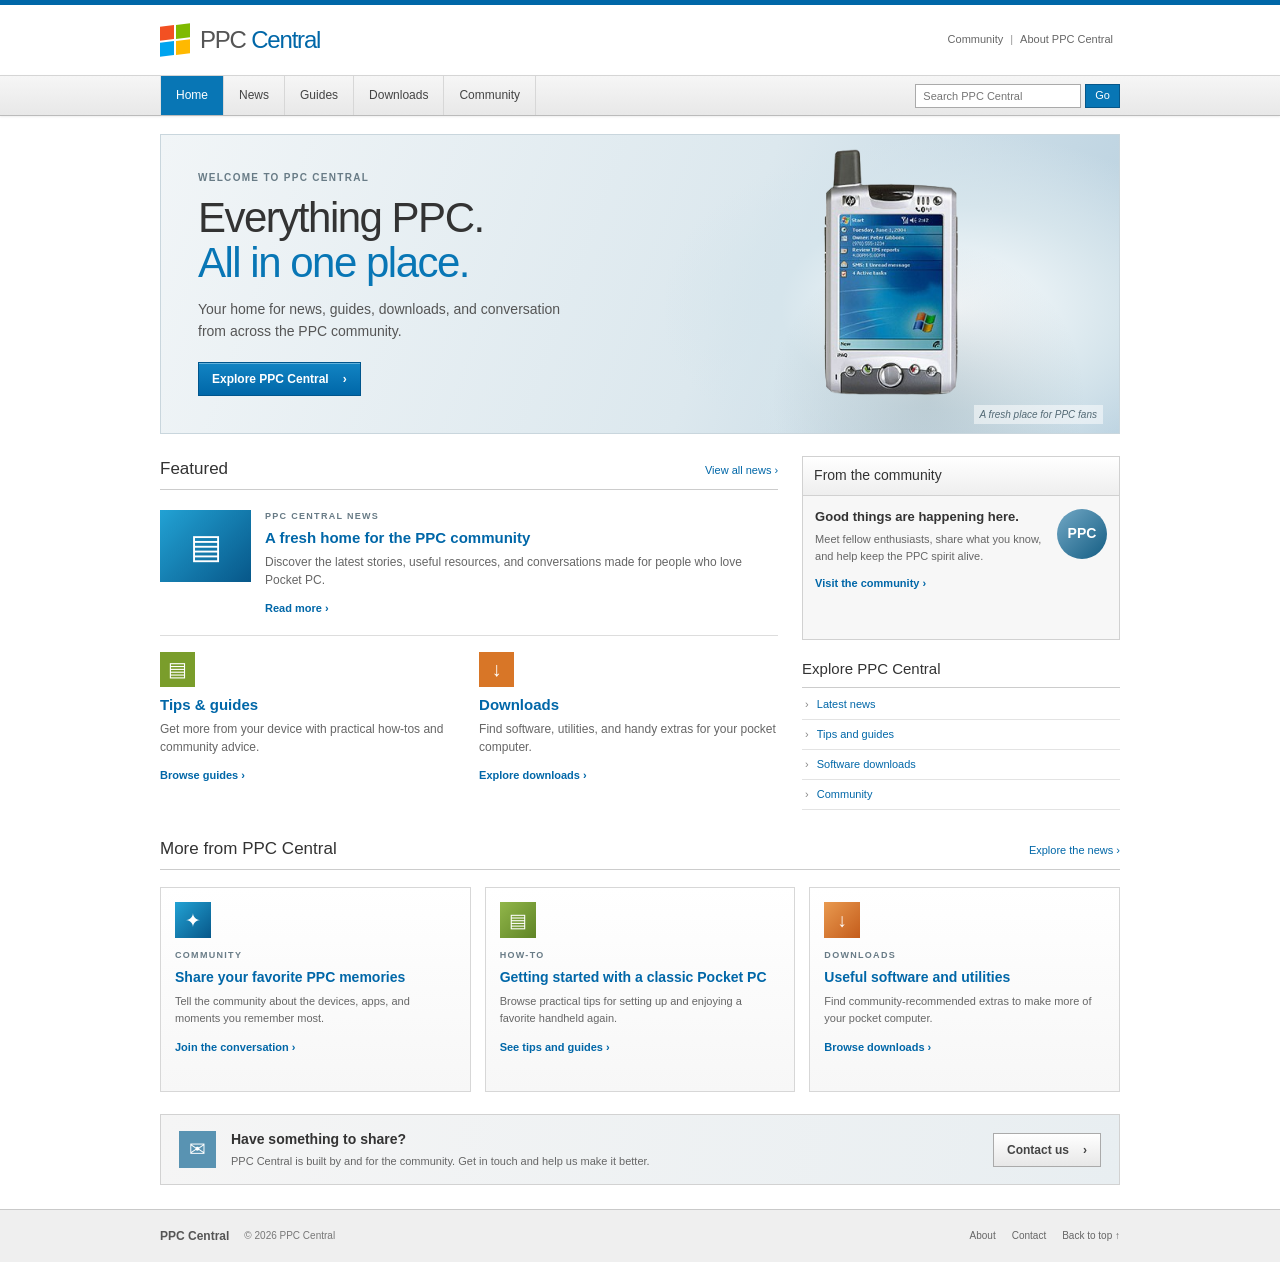
==== commit 79b7bb46: "Add PPC fans caption beside homepage image" ====
--- a/index.html
+++ b/index.html
@@ -42,6 +42,7 @@
       </div>
       <div class="hero-art">
         <img src="ppc.png" alt="HP iPAQ Pocket PC displaying the Windows Mobile Today screen" style="position:absolute;inset:0;width:100%;height:100%;object-fit:contain;padding:10px 24px 28px;">
+        <span class="art-caption">A fresh place for PPC fans</span>
       </div>
     </section>
 
